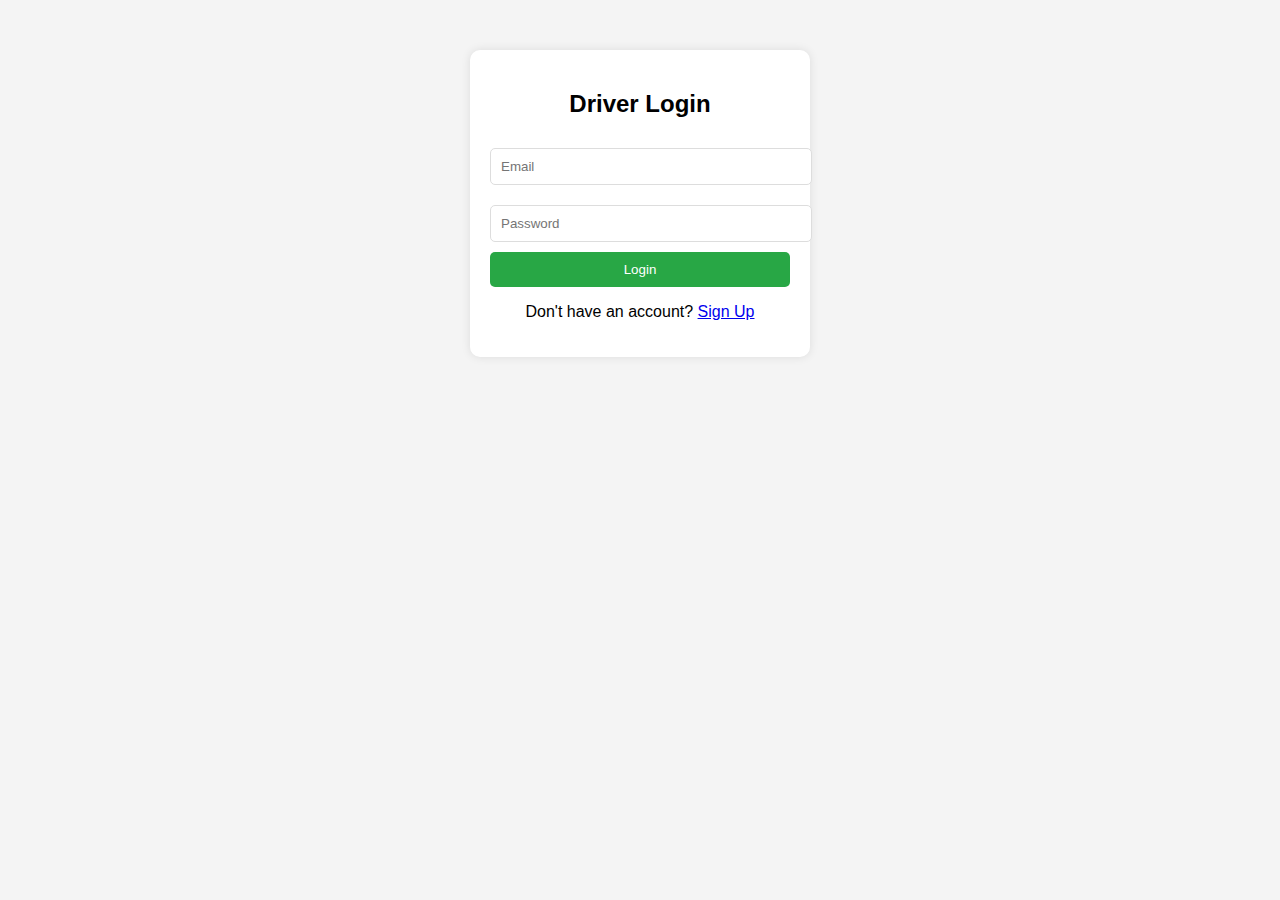
==== src/main/resources/static/driverLogin.html @ 2ea54539 "Login SignUp done" ====
<!DOCTYPE html>
<html lang="en">
<head>
    <meta charset="UTF-8">
    <meta name="viewport" content="width=device-width, initial-scale=1.0">
    <title>Driver Login</title>
    <link rel="stylesheet" href="styles.css">
</head>
<body>
<div class="container">
    <h2>Driver Login</h2>
    <input type="email" id="driverLoginEmail" placeholder="Email">
    <input type="password" id="driverLoginPassword" placeholder="Password">
    <button onclick="loginDriver()">Login</button>
    <p>Don't have an account? <a href="driverSignUp.html">Sign Up</a></p>
</div>

<script src="script.js"></script>
</body>
</html>
---- src/main/resources/static/styles.css ----
body {
    font-family: Arial, sans-serif;
    text-align: center;
    margin: 0;
    padding: 0;
    background-color: #f4f4f4;
}

.container {
    margin-top: 50px;
    background: white;
    padding: 20px;
    border-radius: 10px;
    width: 300px;
    margin-left: auto;
    margin-right: auto;
    box-shadow: 0 0 10px rgba(0, 0, 0, 0.1);
}

input {
    width: 100%;
    padding: 10px;
    margin: 10px 0;
    border: 1px solid #ddd;
    border-radius: 5px;
}

button {
    width: 100%;
    padding: 10px;
    background: #28a745;
    color: white;
    border: none;
    border-radius: 5px;
    cursor: pointer;
}

button:hover {
    background: #218838;
}
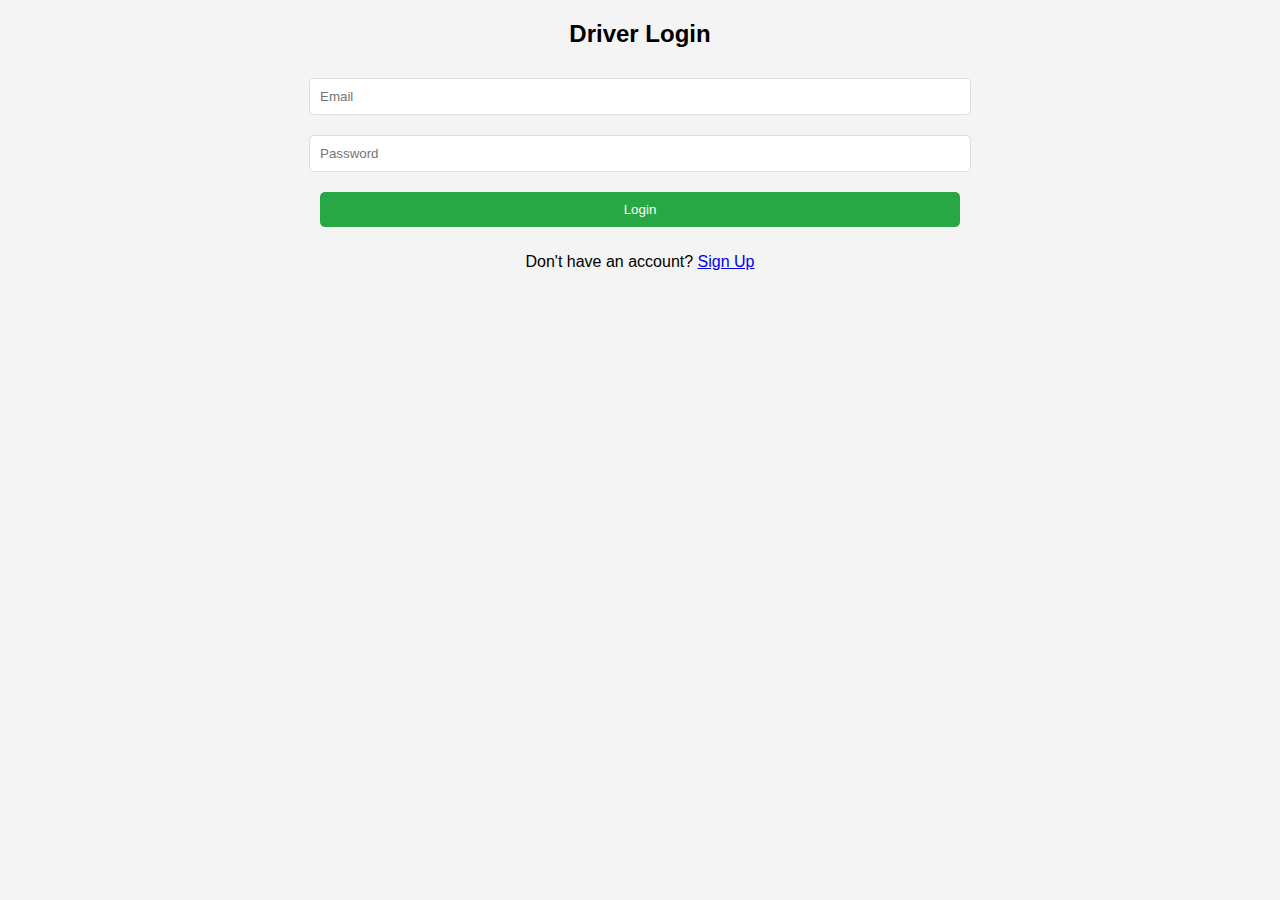
==== commit 033ddf62: "Adding route done" ====
--- a/src/main/resources/static/driverLogin.html
+++ b/src/main/resources/static/driverLogin.html
@@ -7,7 +7,7 @@
     <link rel="stylesheet" href="styles.css">
 </head>
 <body>
-<div class="container">
+<div class="container1">
     <h2>Driver Login</h2>
     <input type="email" id="driverLoginEmail" placeholder="Email">
     <input type="password" id="driverLoginPassword" placeholder="Password">
--- a/src/main/resources/static/styles.css
+++ b/src/main/resources/static/styles.css
@@ -11,14 +11,14 @@
     background: white;
     padding: 20px;
     border-radius: 10px;
-    width: 300px;
+    width: 90%;
     margin-left: auto;
     margin-right: auto;
     box-shadow: 0 0 10px rgba(0, 0, 0, 0.1);
 }
 
 input {
-    width: 100%;
+    width: 50%;
     padding: 10px;
     margin: 10px 0;
     border: 1px solid #ddd;
@@ -26,7 +26,8 @@
 }
 
 button {
-    width: 100%;
+    margin: 10px 0;
+    width: 50%;
     padding: 10px;
     background: #28a745;
     color: white;
@@ -38,3 +39,68 @@
 button:hover {
     background: #218838;
 }
+
+.modal {
+    display: none;
+    position: fixed;
+    z-index: 1;
+    left: 0;
+    top: 0;
+    width: 100%;
+    height: 100%;
+    background-color: rgba(0,0,0,0.5);
+}
+
+.modal-content {
+    background-color: white;
+    margin: 10% auto;
+    padding: 20px;
+    width: 300px;
+    text-align: center;
+    border-radius: 5px;
+}
+
+.close {
+    float: right;
+    font-size: 20px;
+    cursor: pointer;
+}
+
+.container {
+    text-align: center;
+    padding: 20px;
+}
+
+button {
+    padding: 10px;
+    margin: 10px;
+    cursor: pointer;
+}
+
+.popup {
+    display: none;
+    position: fixed;
+    top: 50%;
+    left: 50%;
+    transform: translate(-50%, -50%);
+    background: white;
+    padding: 20px;
+    box-shadow: 0px 0px 10px rgba(0, 0, 0, 0.5);
+    z-index: 1000;
+}
+
+.popup-content {
+    text-align: center;
+}
+
+.ride-list {
+    margin-top: 20px;
+    padding: 10px;
+    border: 1px solid #ccc;
+    background: #f9f9f9;
+}
+
+.ride-item {
+    border-bottom: 1px solid #ddd;
+    padding: 10px;
+}